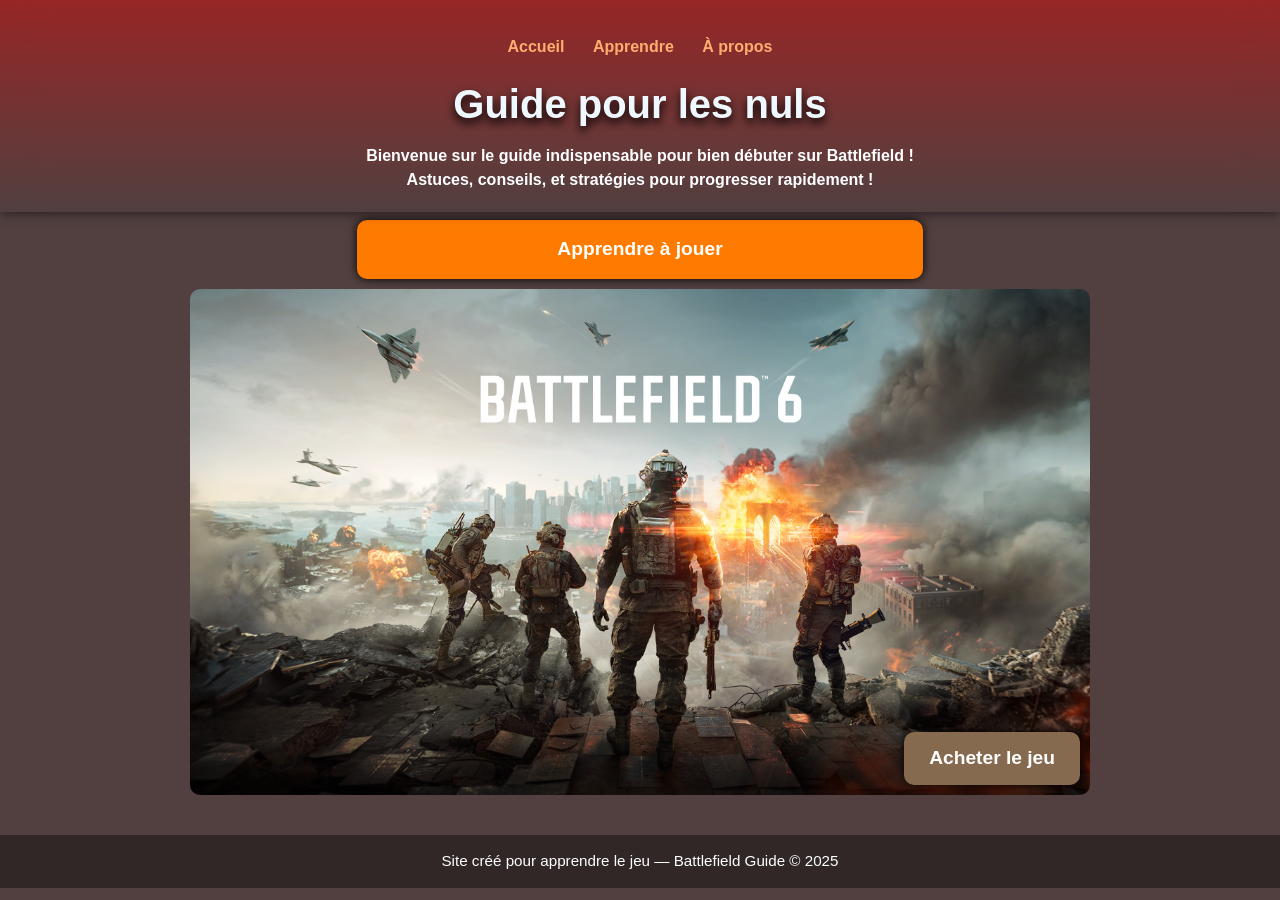
==== html/index.html @ 25b7e052 "W3C-vérifé-html" ====
<!DOCTYPE html>
<html lang="fr">

<head>
    <meta charset="UTF-8">
    <meta name="viewport" content="width=device-width, initial-scale=1.0">
    <link rel="stylesheet" href="/css/style.css">
    <title>Guide Battlefield - Accueil</title>
</head>

<body>
    <div id="loader">
        <span class="loader"></span>
        <p class="loader-text">Chargement...</p>
    </div>

    <header class="header">
        <nav class="top-nav">
            <a href="index.html">Accueil</a>
            <a href="sujet.html">Apprendre</a>
            <a href="a-propos.html">À propos</a>
        </nav>

        <div class="container">
            <h1>Guide pour les nuls</h1>
                <p><strong>Bienvenue sur le guide indispensable pour bien débuter sur Battlefield !</strong></p>
                <p><strong>Astuces, conseils, et stratégies pour progresser rapidement !</strong></p>
        </div>
    </header>

    <div class="button-bloc">
        <a href="sujet.html" class="button">Apprendre à jouer</a>
    </div>

    <main class="content">
        <div class="img-wrap">
            <img src="/images/Battlefield6.jpg" alt="image du jeu Battlefield 6" class="hero-img">
            <a href="https://store.steampowered.com/app/2807960/Battlefield_6/?l=french" class="button-2 button-achat"
                target="_blank">Acheter le jeu
            </a>
        </div>
    </main>

    <footer class="footer">
        <div class="container">
            <p>Site créé pour apprendre le jeu — Battlefield Guide © 2025</p>
        </div>
    </footer>

</body>

</html>
---- css/style.css ----
/*le "*" ça veut dire pour tout*/
* {
    margin: 0;
    padding: 0;
    box-sizing: border-box;
}

/*CSS page1*/
/*ici c'est le style du corps de la page*/
body {
    background-color: #524040;
    font-family: Arial, sans-serif;
    color: #ffffff;
    line-height: 1.5;
    padding-top: 200px;
}

/*spinner ou loader*/
.loader {
    width: 48px;
    height: 48px;
    border: 5px solid #ffffff;
    border-bottom-color: #ff0000;
    border-radius: 100%;
    display: inline-block;
    box-sizing: border-box;
    animation: rotation 1s linear infinite;
}

@keyframes rotation {
    0% {
        transform: rotate(0deg);
    }
    100% {
        transform: rotate(360deg);
    }
}

/*écran de chargement*/
#loader {
    position: fixed;
    top: 0;
    left: 0;
    width: 100%;
    height: 100%;
    background-color: #5e4141;
    display: flex;
    flex-direction: column;
    justify-content: center;
    align-items: center;
    z-index: 9999;
    animation: hideLoader 1.5s forwards;
}

/*chargement en dessous du loader*/
.loader-text {
    margin-top: 20px;
    margin-left: 10px;
    font-size: 1.2rem;
    color: #ffffff;
    font-weight: bold;
    text-shadow: 0px 0px 5px #000;
}

/*disparition de l'écran de chargement*/
@keyframes hideLoader {
    0% {
        opacity: 1;
        visibility: visible;
    }
    80% {
        opacity: 1;
    }
    100% {
        opacity: 0;
        visibility: hidden;
    }
}

/*là c'est le style du conteneur qui contient mon h1, mes paragraphes et mon bouton*/
.container {
    width: 90%;
    max-width: 1200px;
    margin: auto;
}

/*style du titre principal*/
h1 {
    text-align: center;
    color: aliceblue;
    margin-bottom: 10px;
    text-shadow: 0px 5px 10px #000;
    font-size: 2.5rem;
}

/*pour ce qu'il y'a dans l'en-tête*/
.header {
    padding: 20px 0;
    text-align: center;
    background: linear-gradient(to bottom, rgba(255, 0, 0, 0.4), rgba(0, 0, 0, 0));
    position: fixed;
    top: 0;
    left: 0;
    width: 100%;
    backdrop-filter: blur(20px);
    z-index: 1000;
    box-shadow: 0 2px 10px rgba(0, 0, 0, 0.5);
}

.header p {
    font-size: 1rem;
}

/*style de l'image principale*/
.hero-img {
    width: 100%;
    max-width: 900px;
    height: auto;
    border-radius: 10px;
    display: block;
    margin: 10px auto;
}

/*style du pied de page*/
.footer {
    background-color: rgba(0, 0, 0, 0.4);
    padding: 15px;
    text-align: center;
    margin-top: 40px;
}

.footer p {
    font-size: 0.95rem;
}

/*style du bouton au début*/
.button {
    display: inline-block;
    background-color: #ff7b00;
    color: white;
    padding: 15px 200px;
    margin-top: 20px;
    font-size: 1.2rem;
    font-weight: bold;
    border-radius: 10px;
    text-decoration: none;
    transition: 0.3s ease;
    box-shadow: 0px 0px 10px #000;
}

.button-bloc {
    text-align: center;
}

/*style du bouton une fois appuyé*/
.button:hover {
    background-color: #ff9500;
    transform: scale(1.05);
}

/*Pour le bouton achat*/
.button-2 {
    display: inline-block;
    background-color: #866a50;
    color: white;
    padding: 12px 25px;
    margin-top: 20px;
    font-size: 1.2rem;
    font-weight: bold;
    border-radius: 10px;
    text-decoration: none;
    transition: 0.3s ease;
    box-shadow: 0px 0px 10px #000;
}

/*Pour le survol du bouton achat*/
.button-2:hover {
    background-color: #ff9500;
    transform: scale(1.05);
}

.img-wrap {
    position: relative;
    width: fit-content;
    margin: 0 auto;
    display: block;
    max-width: 100%;
}

.button-achat {
    position: absolute;
    bottom: 10px;
    right: 10px;
}

/* Barre de navigation */
.top-nav {
    margin: 15px 0;
    text-align: center;
}

.top-nav a {
    color: #ffae6f;
    text-decoration: none;
    margin: 0 12px;
    font-size: 1rem;
    font-weight: bold;
    transition: 0.3s ease;
}

.top-nav a:hover {
    color: #ffc58f;
    text-shadow: 0px 0px 5px #000;
}

.top-nav a.active {
    color: #ffc58f;
    text-decoration: underline;
}

/*CSS page2*/

/*pour toutes les sections*/
.section-box {
    background: rgba(0, 0, 0, 0.35);
    padding: 20px;
    margin: 30px 0;
    border-radius: 12px;
    box-shadow: 0px 0px 10px #000;
}

.section-box h2 {
    margin-bottom: 12px;
    font-size: 1.7rem;
    text-shadow: 0px 0px 15px #ffc400;
}

.section-box p,
.section-box ul {
    font-size: 1rem;
    line-height: 1.6;
}

.section-box ul {
    margin-left: 20px;
}

.section-box li {
    margin-bottom: 8px;
}

.section-img {
    width: 100%;
    max-width: 850px;
    display: block;
    margin: 15px auto 0;
    border-radius: 10px;
}

/*Le bouton retour*/
.back-btn {
    text-align: center;
    margin-top: 40px;
}

/* CSS page à propos */
/* conteneur de la pdp */
.pdp-container {
    display: flex;
    align-items: center;
    margin-top: 20px;
    justify-content: center;
    flex-wrap: wrap;
}

/* pdp */
.pdp {
    width: 300px;
    height: 300px;
    background-image: url('/images/imagebattlefiel4pdp.png');
    background-size: cover;
    background-position: center;
    background-repeat: no-repeat;
    border-radius: 10px;
}

/* Mon pseudo à droite de la pdp */
.pdp-pseudo {
    font-size: 3rem !important;
    margin-left: 30px;
    font-weight: bold;
    color: #ffae6f;
    text-shadow: 0px 0px 10px #000;
}

/* Liens visités */
.section-box a:visited {
    color: #ffae6f;
}

/* Liens non visités */
.section-box a:link {
    color: #ffae6f;
}

.section-box a:hover {
    color: #ffc58f;
}

/* Style pour les vidéos */
video {
    width: 100%;
    max-width: 640px;
    height: auto;
    display: block;
    margin: 15px auto;
    border-radius: 10px;
    box-shadow: 0px 0px 10px #000;
}

/* medias queries */

@media (max-width: 900px) {
    body {
        padding-top: 190px;
    }

    h1 {
        font-size: 2rem;
    }

    .header p {
        font-size: 0.95rem;
    }

    .button {
        padding: 14px 100px;
        font-size: 1.1rem;
    }

    .section-box h2 {
        font-size: 1.5rem;
    }

    .section-box p strong {
        display: block;
        margin-top: 15px;
    }

    .pdp {
        width: 250px;
        height: 250px;
    }

    .pdp-pseudo {
        font-size: 2.5rem !important;
    }
}

@media (max-width: 700px) {
    body {
        padding-top: 180px;
    }

    h1 {
        font-size: 1.8rem;
    }

    .header {
        padding: 15px 0;
    }

    .header p {
        font-size: 0.9rem;
        padding: 0 10px;
    }

    .button {
        padding: 14px 50px;
        font-size: 1rem;
        max-width: 95%;
    }

    .button-achat {
        bottom: 10px;
        right: 10px;
        padding: 10px 15px;
        font-size: 0.95rem;
    }

    .top-nav {
        margin: 10px 0;
    }

    .top-nav a {
        display: inline-block;
        margin: 8px 10px;
        font-size: 0.95rem;
    }

    .section-box {
        padding: 15px;
        margin: 20px 0;
    }

    .section-box h2 {
        font-size: 1.4rem;
    }

    .section-box p,
    .section-box ul {
        font-size: 0.95rem;
    }

    .section-box li img {
        margin-top: 8px;
        margin-bottom: 8px;
    }

    video {
        border-radius: 8px;
    }

    .pdp-container {
        flex-direction: column;
    }

    .pdp {
        width: 220px;
        height: 220px;
    }

    .pdp-pseudo {
        text-align: center;
        font-size: 2rem !important;
        margin-left: 0;
        margin-top: 15px;
    }

    .footer p {
        font-size: 0.85rem;
    }
}

@media (max-width: 450px) {
    body {
        padding-top: 200px;
        font-size: 14px;
    }

    h1 {
        font-size: 1.5rem;
    }

    .header {
        padding: 12px 0;
    }

    .header p {
        font-size: 0.85rem;
        padding: 0 8px;
    }

    .container {
        width: 95%;
    }

    .button {
        padding: 12px 30px;
        font-size: 0.95rem;
        max-width: 90%;
    }

    .button-2 {
        padding: 10px 20px;
        font-size: 1rem;
    }

    .button-achat {
        position: static;
        display: block;
        width: 90%;
        margin: 10px auto 0;
        text-align: center;
    }

    .img-wrap {
        padding-bottom: 60px;
    }

    .top-nav a {
        margin: 6px 8px;
        font-size: 0.9rem;
    }

    .section-box {
        padding: 12px;
        margin: 15px 0;
    }

    .section-box h2 {
        font-size: 1.3rem;
        margin-bottom: 10px;
    }

    .section-box p,
    .section-box ul {
        font-size: 0.9rem;
        line-height: 1.5;
    }

    .section-box ul {
        margin-left: 15px;
    }

    .section-box li img {
        margin-top: 10px;
        margin-bottom: 10px;
    }

    video {
        max-width: 100%;
        border-radius: 8px;
    }

    .pdp {
        width: 180px;
        height: 180px;
    }

    .pdp-pseudo {
        font-size: 1.5rem !important;
        margin-top: 12px;
    }

    .loader {
        width: 40px;
        height: 40px;
    }

    .loader-text {
        font-size: 1rem;
    }

    .footer {
        padding: 12px;
    }

    .footer p {
        font-size: 0.8rem;
    }

    .back-btn {
        margin-top: 30px;
    }
}

@media (max-width: 350px) {
    body {
        padding-top: 220px;
    }

    h1 {
        font-size: 1.3rem;
    }

    .header p {
        font-size: 0.8rem;
    }

    .button {
        padding: 10px 20px;
        font-size: 0.9rem;
    }

    .top-nav a {
        margin: 5px 6px;
        font-size: 0.85rem;
    }

    .section-box h2 {
        font-size: 1.2rem;
    }

    .pdp {
        width: 150px;
        height: 150px;
    }

    .pdp-pseudo {
        font-size: 1.3rem !important;
    }
}
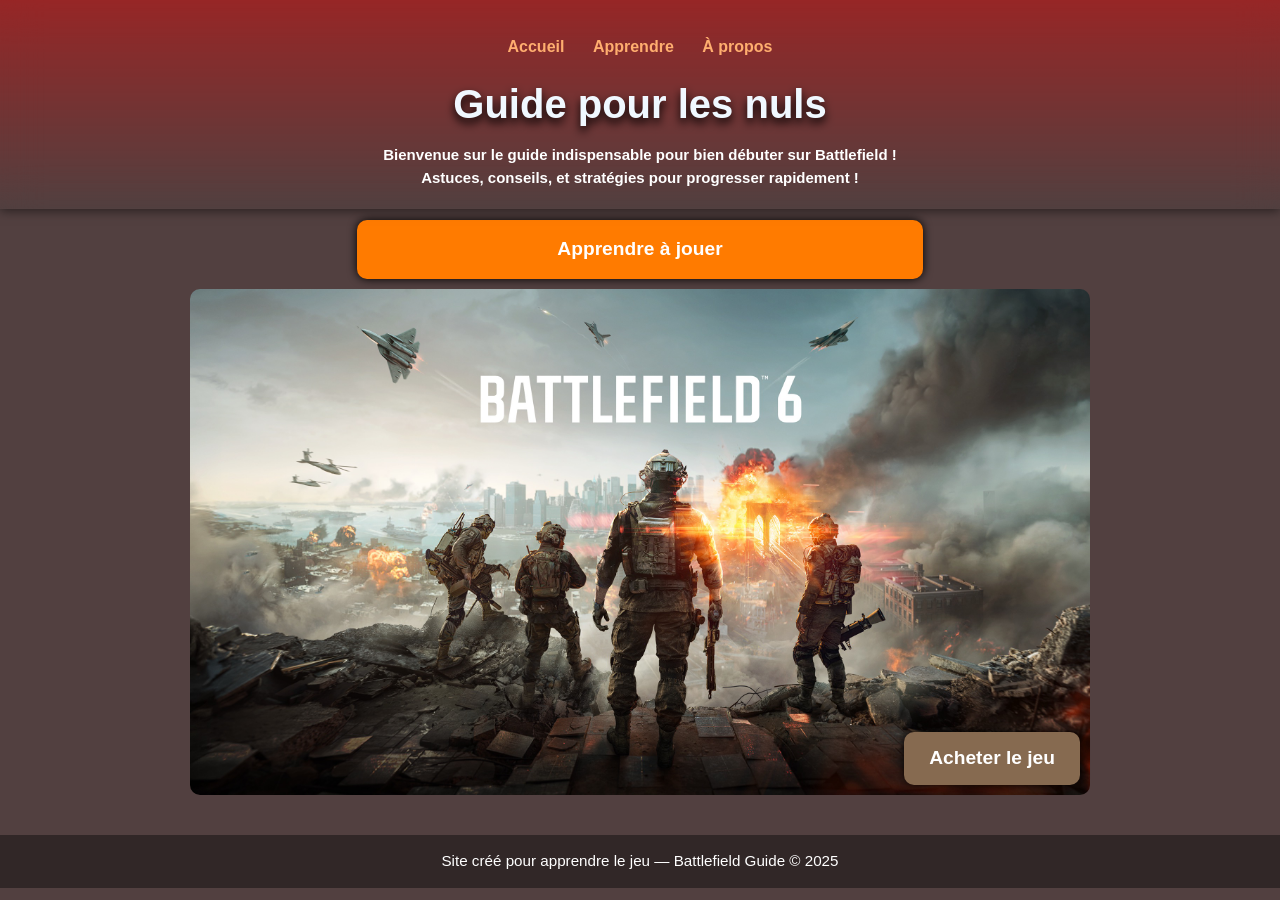
==== commit 5181688d: "Dernier-commit" ====
--- a/html/index.html
+++ b/html/index.html
@@ -23,8 +23,8 @@
 
         <div class="container">
             <h1>Guide pour les nuls</h1>
-                <p><strong>Bienvenue sur le guide indispensable pour bien débuter sur Battlefield !</strong></p>
-                <p><strong>Astuces, conseils, et stratégies pour progresser rapidement !</strong></p>
+                <h2>Bienvenue sur le guide indispensable pour bien débuter sur Battlefield !</h2>
+                <h2>Astuces, conseils, et stratégies pour progresser rapidement !</h2>
         </div>
     </header>
 
@@ -34,7 +34,7 @@
 
     <main class="content">
         <div class="img-wrap">
-            <img src="/images/Battlefield6.jpg" alt="image du jeu Battlefield 6" class="hero-img">
+            <img src="/images/Battlefield6.jpg" alt="Capture d'écran de Battlefield 6 montrant un groupe de soldats en combat urbain" class="hero-img">
             <a href="https://store.steampowered.com/app/2807960/Battlefield_6/?l=french" class="button-2 button-achat"
                 target="_blank">Acheter le jeu
             </a>
--- a/css/style.css
+++ b/css/style.css
@@ -93,6 +93,11 @@
     font-size: 2.5rem;
 }
 
+h2 {
+  font-size: 15px;
+  font-weight: 700;
+}
+
 /*pour ce qu'il y'a dans l'en-tête*/
 .header {
     padding: 20px 0;
@@ -329,6 +334,11 @@
         font-size: 2rem;
     }
 
+    h2 {
+  font-size: 13px;
+  font-weight: 700;
+}
+
     .header p {
         font-size: 0.95rem;
     }
@@ -365,6 +375,11 @@
     h1 {
         font-size: 1.8rem;
     }
+
+      h2 {
+  font-size: 12px;
+  font-weight: 700;
+}
 
     .header {
         padding: 15px 0;
